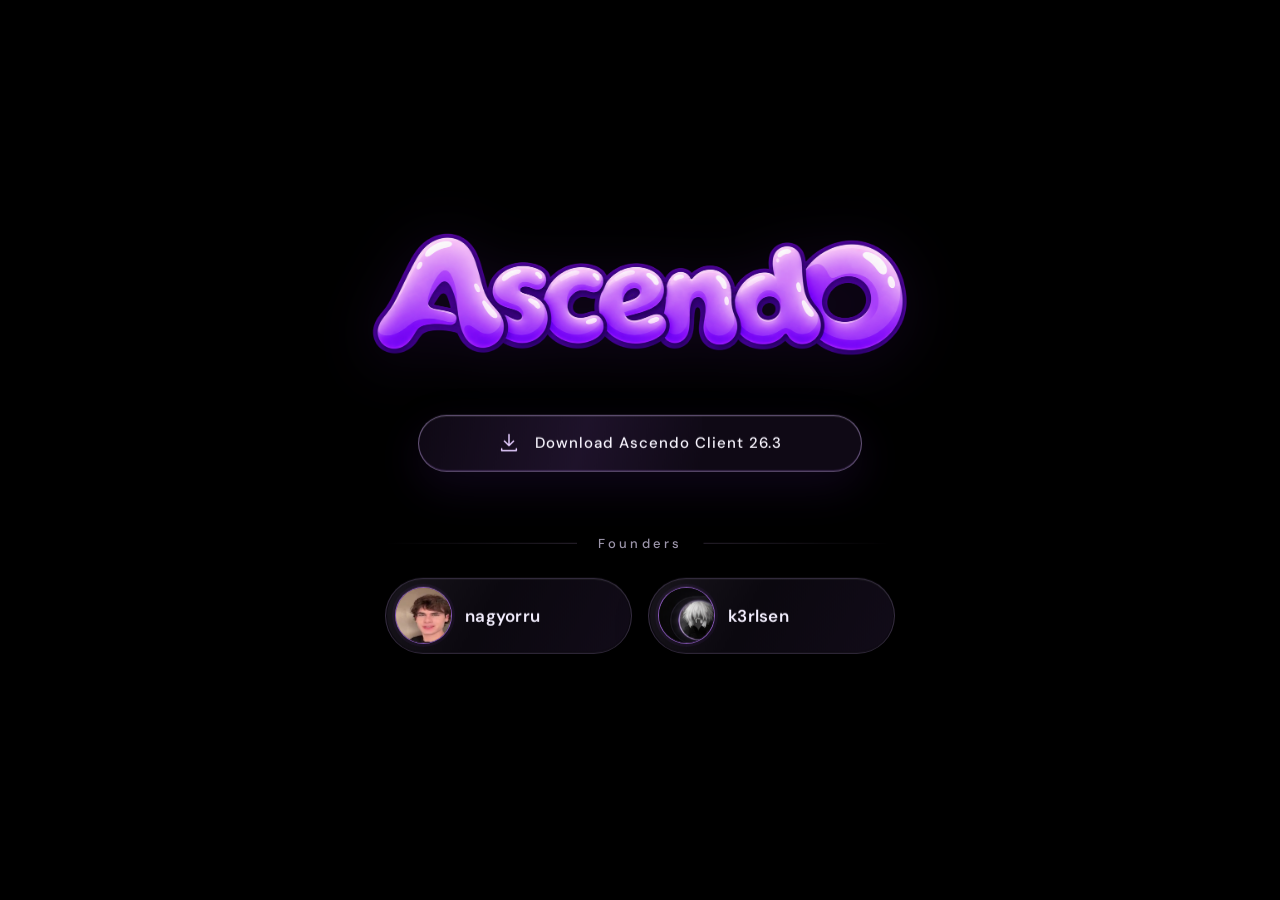
==== index.html @ c6cb83a2 "Update Ascendo landing page and founder profiles" ====
<!doctype html>
<html lang="en">
<head>
  <meta charset="utf-8">
  <meta name="viewport" content="width=device-width, initial-scale=1">
  <meta name="theme-color" content="#000000">
  <meta name="description" content="Ascendo Client">
  <meta property="og:type" content="website">
  <meta property="og:title" content="Ascendo">
  <meta property="og:description" content="Ascendo Client 26.3">
  <title>Ascendo</title>
  <link rel="icon" href="./assets/favicon.svg" type="image/svg+xml">
  <link rel="preconnect" href="https://fonts.googleapis.com">
  <link rel="preconnect" href="https://fonts.gstatic.com" crossorigin>
  <link href="https://fonts.googleapis.com/css2?family=DM+Sans:wght@400;500;600;700&display=swap" rel="stylesheet">
  <link rel="stylesheet" href="./styles.css">
  <script src="./app.js" defer></script>
</head>
<body class="page page--home">
  <main class="landing">
    <div class="landing__inner">
      <img class="brand-logo" src="./assets/ascendo-logo.png" alt="Ascendo" width="1300" height="414" fetchpriority="high">
      <a class="download-button" id="downloadButton" href="https://discord.gg/7k88ggycdr" target="_blank" rel="noopener noreferrer" aria-label="Download Ascendo Client 26.3 from the Ascendo Discord">
        <svg aria-hidden="true" viewBox="0 0 24 24" fill="none" stroke="currentColor" stroke-width="1.6" stroke-linecap="round" stroke-linejoin="round"><path d="M12 3v12m-5-5 5 5 5-5M4 18.5v2h16v-2"/></svg>
        <span>Download Ascendo Client 26.3</span>
      </a>
      <section class="founders-section" aria-label="Founders">
        <div class="section-heading"><span>Founders</span></div>
        <div class="founders-list">
          <a class="founder-pill" href="./nagyorru/" aria-label="Open nagyorru's profile">
            <span class="avatar avatar--small">
              <img src="./assets/mypfp-poster.jpg" alt="" width="64" height="64">
              <video class="avatar__video" src="./assets/mypfp.mp4" autoplay muted loop playsinline preload="metadata" poster="./assets/mypfp-poster.jpg" aria-hidden="true"></video>
            </span>
            <span class="founder-pill__name">nagyorru</span>
            <svg class="pill-arrow" aria-hidden="true" viewBox="0 0 24 24" fill="none" stroke="currentColor" stroke-width="1.7" stroke-linecap="round" stroke-linejoin="round"><path d="M5 12h14m-6-6 6 6-6 6"/></svg>
          </a>
          <a class="founder-pill" href="./k3rlsen/" aria-label="Open k3rlsen's profile">
            <span class="avatar avatar--small"><img src="./assets/k3rlsen-avatar.png" alt="" width="64" height="64"></span>
            <span class="founder-pill__name">k3rlsen</span>
            <svg class="pill-arrow" aria-hidden="true" viewBox="0 0 24 24" fill="none" stroke="currentColor" stroke-width="1.7" stroke-linecap="round" stroke-linejoin="round"><path d="M5 12h14m-6-6 6 6-6 6"/></svg>
          </a>
        </div>
      </section>
    </div>
  </main>
  <div class="toast" id="toast" role="status" aria-live="polite"></div>
</body>
</html>
---- styles.css ----
/* Ascendo. No frameworks, no unnecessary decorations. */
:root { color-scheme: dark; --bg:#000; --text:#f4efff; --muted:#9f99ad; --accent:#bc8bff; --ease:cubic-bezier(.2,.76,.22,1) }
*,*::before,*::after{box-sizing:border-box}
html{min-height:100%;background:#000}
body{margin:0;min-width:320px;min-height:100vh;min-height:100svh;background:#000;color:var(--text);font-family:'DM Sans',Inter,system-ui,sans-serif;-webkit-font-smoothing:antialiased}
button,a{font:inherit;-webkit-tap-highlight-color:transparent}a{color:inherit;text-decoration:none}button:focus-visible,a:focus-visible{outline:2px solid #e8d5ff;outline-offset:5px}
[hidden]{display:none!important}
/* Homepage */
.landing{display:grid;place-items:center;min-height:100vh;min-height:100svh;padding:55px 24px 64px;background:#000}
.landing__inner{display:flex;flex-direction:column;align-items:center;width:100%;max-width:840px;transform:translateY(-1.8vh)}
.brand-logo{width:clamp(310px,49vw,540px);max-width:95%;height:auto;object-fit:contain;filter:drop-shadow(0 8px 30px rgba(145,59,235,.11));user-select:none}
.download-button{position:relative;isolation:isolate;overflow:hidden;margin-top:38px;display:flex;justify-content:center;align-items:center;gap:15px;width:min(100%,444px);min-height:57px;padding:13px 25px;border:1px solid rgba(218,187,255,.42);border-radius:100px;background:rgba(24,15,34,.64);box-shadow:0 16px 45px rgba(82,30,139,.19),inset 0 1px 0 rgba(255,255,255,.11),inset 0 -1px 0 rgba(144,83,204,.18);backdrop-filter:blur(18px) saturate(1.18);-webkit-backdrop-filter:blur(18px) saturate(1.18);color:#f9f6ff;font-size:15px;font-weight:500;letter-spacing:.065em;transition:transform .24s var(--ease),border-color .24s,background .24s,box-shadow .24s}
.download-button::before{content:"";position:absolute;z-index:-1;inset:0;background:linear-gradient(105deg,rgba(255,255,255,.09),transparent 36%,rgba(184,112,255,.09) 72%,transparent);transform:translateX(-36%);transition:transform .55s var(--ease)}
.download-button svg{width:22px;height:22px;flex-shrink:0;color:#e4ccff}
.download-button:hover{transform:translateY(-2px);border-color:rgba(224,194,255,.73);background:rgba(35,21,49,.76);box-shadow:0 20px 52px rgba(112,46,181,.28),inset 0 1px 0 rgba(255,255,255,.16)}
.download-button:hover::before{transform:translateX(34%)}
.founders-section{margin-top:63px;width:min(100%,510px)}
.section-heading{display:flex;align-items:center;justify-content:center;gap:21px;color:#9d96ab;font-size:13px;letter-spacing:.25em;font-weight:500}
.section-heading::before,.section-heading::after{content:"";height:1px;flex:1;background:linear-gradient(90deg,transparent,rgba(179,149,202,.23))}
.section-heading::after{transform:rotate(180deg)}
.founders-list{display:grid;grid-template-columns:1fr 1fr;gap:16px;margin-top:26px}
.founder-pill{position:relative;isolation:isolate;overflow:hidden;min-width:0;min-height:76px;display:flex;align-items:center;gap:13px;padding:8px 13px 8px 9px;border:1px solid rgba(198,166,231,.24);border-radius:100px;background:rgba(19,14,25,.62);box-shadow:inset 0 1px 0 rgba(255,255,255,.07),0 12px 34px rgba(0,0,0,.28);backdrop-filter:blur(16px) saturate(1.12);-webkit-backdrop-filter:blur(16px) saturate(1.12);transition:transform .26s var(--ease),background .26s,border-color .26s,box-shadow .26s}
.founder-pill::after{content:"";position:absolute;z-index:-1;inset:1px;border-radius:inherit;background:linear-gradient(120deg,rgba(255,255,255,.055),transparent 42%,rgba(167,91,246,.045));pointer-events:none}
.founder-pill:hover,.founder-pill:focus-visible{transform:translateY(-3px);background:rgba(28,18,38,.78);border-color:rgba(209,163,255,.58);box-shadow:inset 0 1px 0 rgba(255,255,255,.1),0 17px 38px rgba(75,31,119,.28)}
.founder-pill__name{font-size:17px;letter-spacing:.015em;font-weight:600;white-space:nowrap}
.pill-arrow{margin-left:auto;flex:none;width:17px;height:17px;color:#a88dc6;opacity:0;transform:translateX(-5px);transition:opacity .2s,transform .2s}
.founder-pill:hover .pill-arrow,.founder-pill:focus-visible .pill-arrow{opacity:1;transform:translateX(0)}
.avatar{position:relative;display:block;flex:none;overflow:hidden;border:1px solid rgba(185,119,255,.7);border-radius:50%;background:#18131c;box-shadow:0 0 0 3px rgba(168,95,249,.06);isolation:isolate}
.avatar img,.avatar__video{position:absolute;inset:0;display:block;width:100%;height:100%;object-fit:cover;object-position:center}
.avatar__video{z-index:2}
.avatar--small{width:57px;height:57px}
.avatar--large{width:115px;height:115px;margin:0 auto 24px;border-width:2px;box-shadow:0 0 0 5px rgba(176,111,253,.06),0 15px 38px rgba(0,0,0,.23)}
.avatar--entry{width:82px;height:82px;margin:0 auto 23px}
/* Profile background + profile content */
.page--profile{overflow-x:hidden}
.video-stage{position:fixed;inset:0;overflow:hidden;z-index:0;background:#000;pointer-events:none;isolation:isolate}
.video-stage__video{position:absolute;inset:-4%;width:108%;height:108%;object-fit:cover;filter:blur(8px) brightness(.60) saturate(.8);opacity:0;transition:opacity .85s ease}
.has-video .video-stage__video{opacity:1}
.video-stage__shade{position:absolute;inset:0;background:radial-gradient(ellipse at center,rgba(0,0,0,.20),rgba(0,0,0,.5) 67%,rgba(0,0,0,.72))}
.back-link{position:fixed;top:28px;left:32px;z-index:9;display:inline-flex;align-items:center;gap:9px;color:rgba(237,229,245,.69);font-size:12px;font-weight:600;letter-spacing:.07em;transition:color .2s}
.back-link:hover{color:#fff}.back-link svg{width:18px;height:18px}
.profile-gate{position:fixed;inset:0;z-index:5;display:grid;place-items:center;background:#000;text-align:center;padding:20px;transition:opacity .58s ease,visibility .58s ease}
.profile-gate__center{transform:translateY(-1vh)}
.profile-gate__name{margin:0;font-size:clamp(38px,7vw,57px);line-height:1.1;letter-spacing:-.06em;font-weight:600}
.enter-button{margin:30px auto 0;display:flex;align-items:center;gap:15px;background:none;border:0;border-bottom:1px solid rgba(226,201,255,.55);color:#c8bfd2;font-size:12px;font-weight:600;letter-spacing:.21em;text-transform:uppercase;padding:0 5px 11px;cursor:pointer;transition:gap .25s,color .25s}
.enter-button:hover{gap:23px;color:#fff}
.enter-button span{font-size:20px;font-weight:400;line-height:14px}
.profile{position:relative;z-index:1;display:grid;place-items:center;min-height:100vh;min-height:100svh;padding:92px 20px 85px;opacity:0;visibility:hidden;transform:translateY(10px);transition:opacity .66s var(--ease),transform .66s var(--ease),visibility .66s}
.profile__panel{width:min(100%,370px);text-align:center;display:flex;align-items:center;flex-direction:column}
.profile__name{font-size:clamp(42px,10vw,65px);line-height:1.1;letter-spacing:-.07em;margin:0;font-weight:600;text-shadow:0 8px 35px #000}
.profile__divider{width:38px;height:1px;background:rgba(227,204,247,.43);margin:22px auto 24px}
.social-list{display:grid;gap:10px;width:100%}
.social-link{width:100%;min-width:0;display:flex;align-items:center;gap:14px;text-align:left;padding:13px 17px;border-radius:15px;border:1px solid rgba(210,185,232,.17);background:rgba(17,14,24,.69);color:#f7f4fc;backdrop-filter:blur(18px);-webkit-backdrop-filter:blur(18px);cursor:pointer;transition:transform .22s var(--ease),border-color .22s,background .22s}
.social-link:hover,.social-link:focus-visible{transform:translateY(-2px);border-color:rgba(204,152,255,.56);background:rgba(29,19,41,.88)}
.social-link__symbol{width:39px;height:39px;border-radius:12px;background:rgba(178,120,252,.1);display:grid;place-items:center;flex-shrink:0;color:#ede0ff}
.social-link__symbol svg{width:20px;height:20px}
.social-link__info{flex:1;min-width:0;display:flex;flex-direction:column;gap:3px}
.social-link__platform{font-size:12px;color:#b0a7bd;font-weight:500}
.social-link__handle{font-size:16px;white-space:nowrap;overflow:hidden;text-overflow:ellipsis;font-weight:600}
.copy-mark{width:18px;height:18px;flex:none;color:#b69acd}
.profile--entered .profile-gate{opacity:0;visibility:hidden;pointer-events:none}
.profile--entered .profile{opacity:1;visibility:visible;transform:translateY(0)}
.media-controls{position:fixed;z-index:7;bottom:25px;right:28px;display:flex;gap:8px}
.media-control{display:inline-flex;align-items:center;gap:8px;min-height:42px;padding:10px 13px;border:1px solid rgba(226,199,255,.25);border-radius:12px;color:#ece4f3;background:rgba(22,16,29,.68);box-shadow:inset 0 1px 0 rgba(255,255,255,.07);backdrop-filter:blur(14px);-webkit-backdrop-filter:blur(14px);font-size:12px;cursor:pointer;transition:background .2s,border-color .2s,transform .2s}
.media-control:hover,.media-control:focus-visible{transform:translateY(-1px);background:rgba(35,24,46,.82);border-color:rgba(222,185,255,.45)}
.media-control svg{width:18px;height:18px}
.toast{position:fixed;z-index:25;bottom:24px;left:50%;transform:translate(-50%,10px);padding:11px 16px;border-radius:11px;border:1px solid rgba(220,192,251,.2);background:#18131f;color:#f3edf9;font-size:12px;opacity:0;pointer-events:none;white-space:nowrap;max-width:calc(100vw - 30px);overflow:hidden;text-overflow:ellipsis;transition:opacity .2s,transform .2s}
.toast.is-visible{opacity:1;transform:translate(-50%,0)}
@media(max-width:620px){
 .landing{padding:32px 18px 55px}.landing__inner{transform:translateY(-.8vh)}
 .brand-logo{width:min(94vw,420px)}.download-button{margin-top:30px;min-height:52px;padding:13px 14px;gap:11px;font-size:clamp(12px,3.4vw,15px);letter-spacing:.02em}
 .download-button svg{width:20px;height:20px}.founders-section{margin-top:52px}.founders-list{grid-template-columns:1fr;max-width:310px;margin:22px auto 0;gap:12px}.founder-pill{min-height:70px}
 .back-link{top:24px;left:22px}.media-controls{right:15px;bottom:17px}.media-control{padding:10px 11px}
}
@media(prefers-reduced-motion:reduce){.avatar__video{display:none}*,*::before,*::after{transition-duration:.01ms!important;animation-duration:.01ms!important;animation-iteration-count:1!important}}
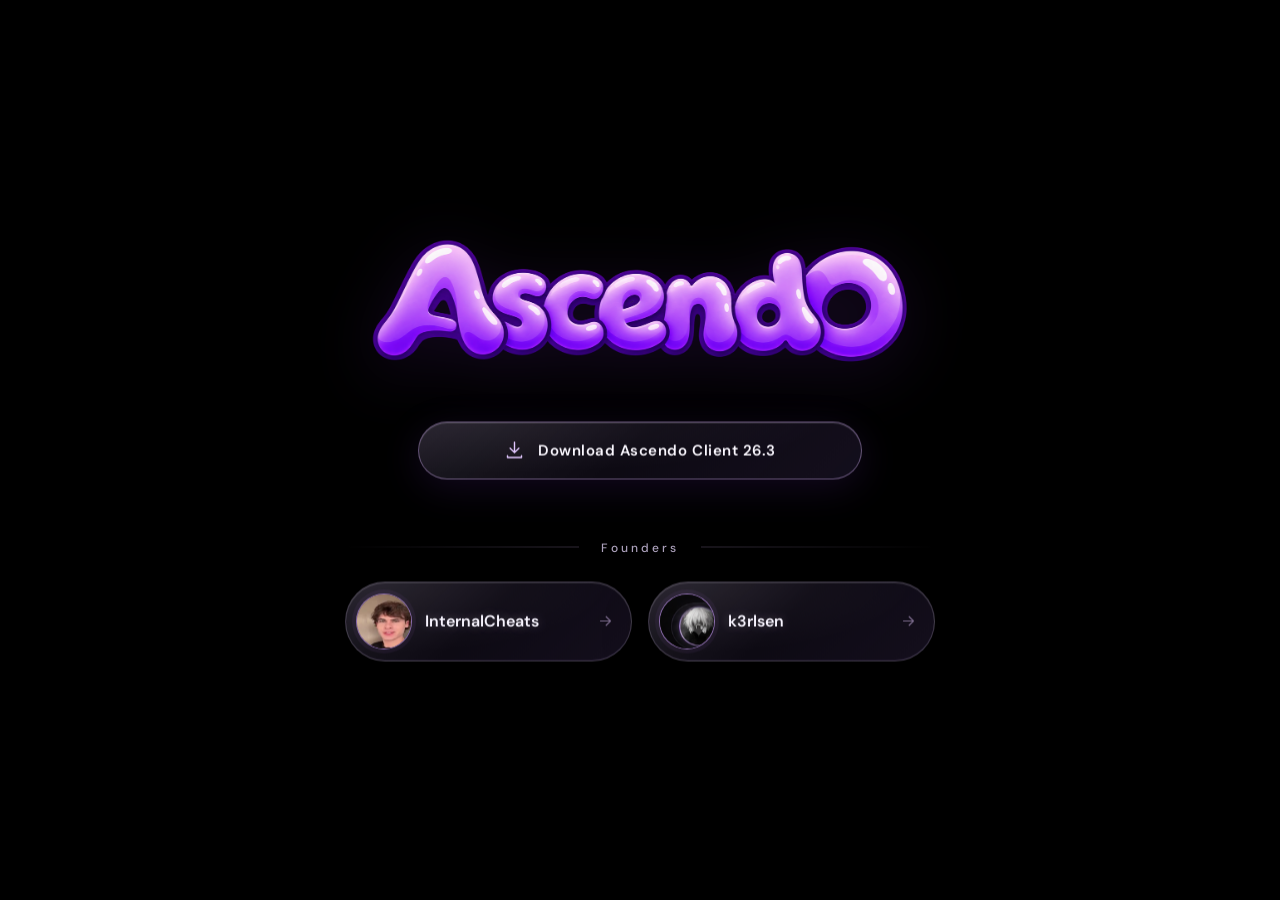
==== commit d4567fa0: "Redesign founder profiles with glass styling and smooth motion" ====
--- a/index.html
+++ b/index.html
@@ -1,49 +1,50 @@
-<!doctype html>
-<html lang="en">
-<head>
-  <meta charset="utf-8">
-  <meta name="viewport" content="width=device-width, initial-scale=1">
-  <meta name="theme-color" content="#000000">
-  <meta name="description" content="Ascendo Client">
-  <meta property="og:type" content="website">
-  <meta property="og:title" content="Ascendo">
-  <meta property="og:description" content="Ascendo Client 26.3">
-  <title>Ascendo</title>
-  <link rel="icon" href="./assets/favicon.svg" type="image/svg+xml">
-  <link rel="preconnect" href="https://fonts.googleapis.com">
-  <link rel="preconnect" href="https://fonts.gstatic.com" crossorigin>
-  <link href="https://fonts.googleapis.com/css2?family=DM+Sans:wght@400;500;600;700&display=swap" rel="stylesheet">
-  <link rel="stylesheet" href="./styles.css">
-  <script src="./app.js" defer></script>
-</head>
-<body class="page page--home">
-  <main class="landing">
-    <div class="landing__inner">
-      <img class="brand-logo" src="./assets/ascendo-logo.png" alt="Ascendo" width="1300" height="414" fetchpriority="high">
-      <a class="download-button" id="downloadButton" href="https://discord.gg/7k88ggycdr" target="_blank" rel="noopener noreferrer" aria-label="Download Ascendo Client 26.3 from the Ascendo Discord">
-        <svg aria-hidden="true" viewBox="0 0 24 24" fill="none" stroke="currentColor" stroke-width="1.6" stroke-linecap="round" stroke-linejoin="round"><path d="M12 3v12m-5-5 5 5 5-5M4 18.5v2h16v-2"/></svg>
-        <span>Download Ascendo Client 26.3</span>
-      </a>
-      <section class="founders-section" aria-label="Founders">
-        <div class="section-heading"><span>Founders</span></div>
-        <div class="founders-list">
-          <a class="founder-pill" href="./nagyorru/" aria-label="Open nagyorru's profile">
-            <span class="avatar avatar--small">
-              <img src="./assets/mypfp-poster.jpg" alt="" width="64" height="64">
-              <video class="avatar__video" src="./assets/mypfp.mp4" autoplay muted loop playsinline preload="metadata" poster="./assets/mypfp-poster.jpg" aria-hidden="true"></video>
-            </span>
-            <span class="founder-pill__name">nagyorru</span>
-            <svg class="pill-arrow" aria-hidden="true" viewBox="0 0 24 24" fill="none" stroke="currentColor" stroke-width="1.7" stroke-linecap="round" stroke-linejoin="round"><path d="M5 12h14m-6-6 6 6-6 6"/></svg>
-          </a>
-          <a class="founder-pill" href="./k3rlsen/" aria-label="Open k3rlsen's profile">
-            <span class="avatar avatar--small"><img src="./assets/k3rlsen-avatar.png" alt="" width="64" height="64"></span>
-            <span class="founder-pill__name">k3rlsen</span>
-            <svg class="pill-arrow" aria-hidden="true" viewBox="0 0 24 24" fill="none" stroke="currentColor" stroke-width="1.7" stroke-linecap="round" stroke-linejoin="round"><path d="M5 12h14m-6-6 6 6-6 6"/></svg>
-          </a>
-        </div>
-      </section>
-    </div>
-  </main>
-  <div class="toast" id="toast" role="status" aria-live="polite"></div>
-</body>
-</html>
+<!doctype html>
+<html lang="en">
+<head>
+  <meta charset="utf-8">
+  <meta name="viewport" content="width=device-width, initial-scale=1">
+  <meta name="theme-color" content="#000000">
+  <meta name="description" content="Ascendo Client">
+  <meta property="og:type" content="website">
+  <meta property="og:title" content="Ascendo">
+  <meta property="og:description" content="Ascendo Client 26.3">
+  <title>Ascendo</title>
+  <link rel="icon" href="./assets/favicon.svg" type="image/svg+xml">
+  <link rel="preconnect" href="https://fonts.googleapis.com">
+  <link rel="preconnect" href="https://fonts.gstatic.com" crossorigin>
+  <link href="https://fonts.googleapis.com/css2?family=DM+Sans:wght@400;500;600;700&display=swap" rel="stylesheet">
+  <link rel="stylesheet" href="./styles.css?v=20261023-1">
+  <script src="./app.js?v=20261023-1" defer></script>
+</head>
+<body class="page page--home">
+  <main class="landing">
+    <div class="floating-words" id="floatingWords" aria-hidden="true"></div>
+    <div class="landing__inner">
+      <img class="brand-logo" src="./assets/ascendo-logo.png" alt="Ascendo" width="1300" height="414" fetchpriority="high">
+      <a class="download-button" id="downloadButton" href="https://discord.gg/7k88ggycdr" target="_blank" rel="noopener noreferrer" aria-label="Download Ascendo Client 26.3 from the Ascendo Discord">
+        <svg aria-hidden="true" viewBox="0 0 24 24" fill="none" stroke="currentColor" stroke-width="1.6" stroke-linecap="round" stroke-linejoin="round"><path d="M12 3v12m-5-5 5 5 5-5M4 18.5v2h16v-2"/></svg>
+        <span>Download Ascendo Client 26.3</span>
+      </a>
+      <section class="founders-section" aria-label="Founders">
+        <div class="section-heading"><span>Founders</span></div>
+        <div class="founders-list">
+          <a class="founder-pill" href="./internalcheats/" data-transition aria-label="Open InternalCheats's profile">
+            <span class="avatar avatar--small">
+              <img src="./assets/mypfp-poster.jpg" alt="" width="64" height="64">
+              <video class="avatar__video" src="./assets/mypfp.mp4" autoplay muted loop playsinline preload="metadata" poster="./assets/mypfp-poster.jpg" aria-hidden="true"></video>
+            </span>
+            <span class="founder-pill__name">InternalCheats</span>
+            <svg class="pill-arrow" aria-hidden="true" viewBox="0 0 24 24" fill="none" stroke="currentColor" stroke-width="1.7" stroke-linecap="round" stroke-linejoin="round"><path d="M5 12h14m-6-6 6 6-6 6"/></svg>
+          </a>
+          <a class="founder-pill" href="./k3rlsen/" data-transition aria-label="Open k3rlsen's profile">
+            <span class="avatar avatar--small"><img src="./assets/k3rlsen-avatar.png" alt="" width="64" height="64"></span>
+            <span class="founder-pill__name">k3rlsen</span>
+            <svg class="pill-arrow" aria-hidden="true" viewBox="0 0 24 24" fill="none" stroke="currentColor" stroke-width="1.7" stroke-linecap="round" stroke-linejoin="round"><path d="M5 12h14m-6-6 6 6-6 6"/></svg>
+          </a>
+        </div>
+      </section>
+    </div>
+  </main>
+  <div class="toast" id="toast" role="status" aria-live="polite"></div>
+</body>
+</html>
--- a/styles.css
+++ b/styles.css
@@ -1,75 +1,145 @@
-/* Ascendo. No frameworks, no unnecessary decorations. */
-:root { color-scheme: dark; --bg:#000; --text:#f4efff; --muted:#9f99ad; --accent:#bc8bff; --ease:cubic-bezier(.2,.76,.22,1) }
-*,*::before,*::after{box-sizing:border-box}
-html{min-height:100%;background:#000}
-body{margin:0;min-width:320px;min-height:100vh;min-height:100svh;background:#000;color:var(--text);font-family:'DM Sans',Inter,system-ui,sans-serif;-webkit-font-smoothing:antialiased}
-button,a{font:inherit;-webkit-tap-highlight-color:transparent}a{color:inherit;text-decoration:none}button:focus-visible,a:focus-visible{outline:2px solid #e8d5ff;outline-offset:5px}
-[hidden]{display:none!important}
-/* Homepage */
-.landing{display:grid;place-items:center;min-height:100vh;min-height:100svh;padding:55px 24px 64px;background:#000}
-.landing__inner{display:flex;flex-direction:column;align-items:center;width:100%;max-width:840px;transform:translateY(-1.8vh)}
-.brand-logo{width:clamp(310px,49vw,540px);max-width:95%;height:auto;object-fit:contain;filter:drop-shadow(0 8px 30px rgba(145,59,235,.11));user-select:none}
-.download-button{position:relative;isolation:isolate;overflow:hidden;margin-top:38px;display:flex;justify-content:center;align-items:center;gap:15px;width:min(100%,444px);min-height:57px;padding:13px 25px;border:1px solid rgba(218,187,255,.42);border-radius:100px;background:rgba(24,15,34,.64);box-shadow:0 16px 45px rgba(82,30,139,.19),inset 0 1px 0 rgba(255,255,255,.11),inset 0 -1px 0 rgba(144,83,204,.18);backdrop-filter:blur(18px) saturate(1.18);-webkit-backdrop-filter:blur(18px) saturate(1.18);color:#f9f6ff;font-size:15px;font-weight:500;letter-spacing:.065em;transition:transform .24s var(--ease),border-color .24s,background .24s,box-shadow .24s}
-.download-button::before{content:"";position:absolute;z-index:-1;inset:0;background:linear-gradient(105deg,rgba(255,255,255,.09),transparent 36%,rgba(184,112,255,.09) 72%,transparent);transform:translateX(-36%);transition:transform .55s var(--ease)}
-.download-button svg{width:22px;height:22px;flex-shrink:0;color:#e4ccff}
-.download-button:hover{transform:translateY(-2px);border-color:rgba(224,194,255,.73);background:rgba(35,21,49,.76);box-shadow:0 20px 52px rgba(112,46,181,.28),inset 0 1px 0 rgba(255,255,255,.16)}
-.download-button:hover::before{transform:translateX(34%)}
-.founders-section{margin-top:63px;width:min(100%,510px)}
-.section-heading{display:flex;align-items:center;justify-content:center;gap:21px;color:#9d96ab;font-size:13px;letter-spacing:.25em;font-weight:500}
-.section-heading::before,.section-heading::after{content:"";height:1px;flex:1;background:linear-gradient(90deg,transparent,rgba(179,149,202,.23))}
-.section-heading::after{transform:rotate(180deg)}
-.founders-list{display:grid;grid-template-columns:1fr 1fr;gap:16px;margin-top:26px}
-.founder-pill{position:relative;isolation:isolate;overflow:hidden;min-width:0;min-height:76px;display:flex;align-items:center;gap:13px;padding:8px 13px 8px 9px;border:1px solid rgba(198,166,231,.24);border-radius:100px;background:rgba(19,14,25,.62);box-shadow:inset 0 1px 0 rgba(255,255,255,.07),0 12px 34px rgba(0,0,0,.28);backdrop-filter:blur(16px) saturate(1.12);-webkit-backdrop-filter:blur(16px) saturate(1.12);transition:transform .26s var(--ease),background .26s,border-color .26s,box-shadow .26s}
-.founder-pill::after{content:"";position:absolute;z-index:-1;inset:1px;border-radius:inherit;background:linear-gradient(120deg,rgba(255,255,255,.055),transparent 42%,rgba(167,91,246,.045));pointer-events:none}
-.founder-pill:hover,.founder-pill:focus-visible{transform:translateY(-3px);background:rgba(28,18,38,.78);border-color:rgba(209,163,255,.58);box-shadow:inset 0 1px 0 rgba(255,255,255,.1),0 17px 38px rgba(75,31,119,.28)}
-.founder-pill__name{font-size:17px;letter-spacing:.015em;font-weight:600;white-space:nowrap}
-.pill-arrow{margin-left:auto;flex:none;width:17px;height:17px;color:#a88dc6;opacity:0;transform:translateX(-5px);transition:opacity .2s,transform .2s}
-.founder-pill:hover .pill-arrow,.founder-pill:focus-visible .pill-arrow{opacity:1;transform:translateX(0)}
-.avatar{position:relative;display:block;flex:none;overflow:hidden;border:1px solid rgba(185,119,255,.7);border-radius:50%;background:#18131c;box-shadow:0 0 0 3px rgba(168,95,249,.06);isolation:isolate}
-.avatar img,.avatar__video{position:absolute;inset:0;display:block;width:100%;height:100%;object-fit:cover;object-position:center}
-.avatar__video{z-index:2}
-.avatar--small{width:57px;height:57px}
-.avatar--large{width:115px;height:115px;margin:0 auto 24px;border-width:2px;box-shadow:0 0 0 5px rgba(176,111,253,.06),0 15px 38px rgba(0,0,0,.23)}
-.avatar--entry{width:82px;height:82px;margin:0 auto 23px}
-/* Profile background + profile content */
-.page--profile{overflow-x:hidden}
-.video-stage{position:fixed;inset:0;overflow:hidden;z-index:0;background:#000;pointer-events:none;isolation:isolate}
-.video-stage__video{position:absolute;inset:-4%;width:108%;height:108%;object-fit:cover;filter:blur(8px) brightness(.60) saturate(.8);opacity:0;transition:opacity .85s ease}
-.has-video .video-stage__video{opacity:1}
-.video-stage__shade{position:absolute;inset:0;background:radial-gradient(ellipse at center,rgba(0,0,0,.20),rgba(0,0,0,.5) 67%,rgba(0,0,0,.72))}
-.back-link{position:fixed;top:28px;left:32px;z-index:9;display:inline-flex;align-items:center;gap:9px;color:rgba(237,229,245,.69);font-size:12px;font-weight:600;letter-spacing:.07em;transition:color .2s}
-.back-link:hover{color:#fff}.back-link svg{width:18px;height:18px}
-.profile-gate{position:fixed;inset:0;z-index:5;display:grid;place-items:center;background:#000;text-align:center;padding:20px;transition:opacity .58s ease,visibility .58s ease}
-.profile-gate__center{transform:translateY(-1vh)}
-.profile-gate__name{margin:0;font-size:clamp(38px,7vw,57px);line-height:1.1;letter-spacing:-.06em;font-weight:600}
-.enter-button{margin:30px auto 0;display:flex;align-items:center;gap:15px;background:none;border:0;border-bottom:1px solid rgba(226,201,255,.55);color:#c8bfd2;font-size:12px;font-weight:600;letter-spacing:.21em;text-transform:uppercase;padding:0 5px 11px;cursor:pointer;transition:gap .25s,color .25s}
-.enter-button:hover{gap:23px;color:#fff}
-.enter-button span{font-size:20px;font-weight:400;line-height:14px}
-.profile{position:relative;z-index:1;display:grid;place-items:center;min-height:100vh;min-height:100svh;padding:92px 20px 85px;opacity:0;visibility:hidden;transform:translateY(10px);transition:opacity .66s var(--ease),transform .66s var(--ease),visibility .66s}
-.profile__panel{width:min(100%,370px);text-align:center;display:flex;align-items:center;flex-direction:column}
-.profile__name{font-size:clamp(42px,10vw,65px);line-height:1.1;letter-spacing:-.07em;margin:0;font-weight:600;text-shadow:0 8px 35px #000}
-.profile__divider{width:38px;height:1px;background:rgba(227,204,247,.43);margin:22px auto 24px}
-.social-list{display:grid;gap:10px;width:100%}
-.social-link{width:100%;min-width:0;display:flex;align-items:center;gap:14px;text-align:left;padding:13px 17px;border-radius:15px;border:1px solid rgba(210,185,232,.17);background:rgba(17,14,24,.69);color:#f7f4fc;backdrop-filter:blur(18px);-webkit-backdrop-filter:blur(18px);cursor:pointer;transition:transform .22s var(--ease),border-color .22s,background .22s}
-.social-link:hover,.social-link:focus-visible{transform:translateY(-2px);border-color:rgba(204,152,255,.56);background:rgba(29,19,41,.88)}
-.social-link__symbol{width:39px;height:39px;border-radius:12px;background:rgba(178,120,252,.1);display:grid;place-items:center;flex-shrink:0;color:#ede0ff}
-.social-link__symbol svg{width:20px;height:20px}
-.social-link__info{flex:1;min-width:0;display:flex;flex-direction:column;gap:3px}
-.social-link__platform{font-size:12px;color:#b0a7bd;font-weight:500}
-.social-link__handle{font-size:16px;white-space:nowrap;overflow:hidden;text-overflow:ellipsis;font-weight:600}
-.copy-mark{width:18px;height:18px;flex:none;color:#b69acd}
-.profile--entered .profile-gate{opacity:0;visibility:hidden;pointer-events:none}
-.profile--entered .profile{opacity:1;visibility:visible;transform:translateY(0)}
-.media-controls{position:fixed;z-index:7;bottom:25px;right:28px;display:flex;gap:8px}
-.media-control{display:inline-flex;align-items:center;gap:8px;min-height:42px;padding:10px 13px;border:1px solid rgba(226,199,255,.25);border-radius:12px;color:#ece4f3;background:rgba(22,16,29,.68);box-shadow:inset 0 1px 0 rgba(255,255,255,.07);backdrop-filter:blur(14px);-webkit-backdrop-filter:blur(14px);font-size:12px;cursor:pointer;transition:background .2s,border-color .2s,transform .2s}
-.media-control:hover,.media-control:focus-visible{transform:translateY(-1px);background:rgba(35,24,46,.82);border-color:rgba(222,185,255,.45)}
-.media-control svg{width:18px;height:18px}
-.toast{position:fixed;z-index:25;bottom:24px;left:50%;transform:translate(-50%,10px);padding:11px 16px;border-radius:11px;border:1px solid rgba(220,192,251,.2);background:#18131f;color:#f3edf9;font-size:12px;opacity:0;pointer-events:none;white-space:nowrap;max-width:calc(100vw - 30px);overflow:hidden;text-overflow:ellipsis;transition:opacity .2s,transform .2s}
-.toast.is-visible{opacity:1;transform:translate(-50%,0)}
-@media(max-width:620px){
- .landing{padding:32px 18px 55px}.landing__inner{transform:translateY(-.8vh)}
- .brand-logo{width:min(94vw,420px)}.download-button{margin-top:30px;min-height:52px;padding:13px 14px;gap:11px;font-size:clamp(12px,3.4vw,15px);letter-spacing:.02em}
- .download-button svg{width:20px;height:20px}.founders-section{margin-top:52px}.founders-list{grid-template-columns:1fr;max-width:310px;margin:22px auto 0;gap:12px}.founder-pill{min-height:70px}
- .back-link{top:24px;left:22px}.media-controls{right:15px;bottom:17px}.media-control{padding:10px 11px}
-}
-@media(prefers-reduced-motion:reduce){.avatar__video{display:none}*,*::before,*::after{transition-duration:.01ms!important;animation-duration:.01ms!important;animation-iteration-count:1!important}}
+@property --volume {
+  syntax: '<percentage>';
+  inherits: true;
+  initial-value: 65%;
+}
+:root {
+  color-scheme: dark;
+  --text: #f8f5ff;
+  --muted: #bcb3ca;
+  --accent: #c19aff;
+  --ease: cubic-bezier(.22,1,.36,1);
+  --glass: rgba(20,16,29,.66);
+  --edge: rgba(239,222,255,.2);
+}
+*, *::before, *::after { box-sizing: border-box; }
+html { min-height: 100%; background: #000; }
+body { margin: 0; min-width: 320px; min-height: 100vh; min-height: 100svh; background: #000; color: var(--text); font-family: 'DM Sans',Inter,system-ui,sans-serif; -webkit-font-smoothing: antialiased; }
+button, input, a { font: inherit; -webkit-tap-highlight-color: transparent; touch-action: manipulation; }
+a { color: inherit; text-decoration: none; }
+button:focus-visible, a:focus-visible, input:focus-visible { outline: 2px solid #e8d5ff; outline-offset: 5px; }
+[hidden] { display: none !important; }
+
+.download-button, .founder-pill, .profile__panel, .back-link, .media-controls, .toast {
+  position: relative;
+  isolation: isolate;
+  border: 1px solid var(--edge);
+  background: linear-gradient(135deg,rgba(255,255,255,.065),transparent 48%,rgba(167,109,255,.045)),var(--glass);
+  box-shadow: inset 0 1px 0 rgba(255,255,255,.11),inset 0 -1px 0 rgba(174,120,232,.06),0 16px 48px rgba(0,0,0,.32);
+  backdrop-filter: blur(20px) saturate(1.2);
+  -webkit-backdrop-filter: blur(20px) saturate(1.2);
+}
+.download-button::before, .founder-pill::before, .profile__panel::before { content: ''; position: absolute; z-index: -1; inset: 0; border-radius: inherit; background: radial-gradient(ellipse at 12% 0,rgba(241,218,255,.14),transparent 65%); pointer-events: none; opacity: .5; transition: opacity 220ms ease; }
+
+.landing { position: relative; isolation: isolate; display: grid; place-items: center; min-height: 100vh; min-height: 100svh; padding: 64px 24px; background: #000; }
+.landing__inner { position: relative; z-index: 1; display: flex; flex-direction: column; align-items: center; width: 100%; max-width: 840px; transform: translateY(-1.5vh); }
+.brand-logo { width: clamp(300px,49vw,540px); max-width: 100%; height: auto; object-fit: contain; filter: drop-shadow(0 12px 32px rgba(145,59,235,.13)); user-select: none; animation: arrive 600ms var(--ease) 40ms backwards; }
+.download-button { display: flex; justify-content: center; align-items: center; gap: 13px; width: min(100%,444px); min-height: 58px; margin-top: 38px; padding: 15px 22px; border-color: rgba(220,183,255,.4); border-radius: 100px; color: #fbf8ff; font-size: 15px; font-weight: 600; letter-spacing: .035em; box-shadow: inset 0 1px 0 rgba(255,255,255,.15),0 8px 38px rgba(120,53,196,.16); transition: transform 220ms var(--ease),border-color 220ms ease,box-shadow 220ms ease; animation: arrive 550ms var(--ease) 130ms backwards; }
+.download-button svg { width: 21px; height: 21px; flex: none; color: #e2c8ff; }
+.download-button:hover::before, .download-button:focus-visible::before { opacity: 1; }
+.download-button:hover, .download-button:focus-visible { transform: translateY(-2px); border-color: rgba(232,205,255,.66); box-shadow: inset 0 1px 0 rgba(255,255,255,.2),0 12px 40px rgba(130,64,209,.25); }
+.download-button:active { transform: translateY(0); }
+.founders-section { margin-top: 60px; width: min(100%,590px); }
+.section-heading { display: flex; align-items: center; justify-content: center; gap: 22px; color: #aca1bc; font-size: 12px; letter-spacing: .25em; font-weight: 500; animation: arrive 480ms var(--ease) 190ms backwards; }
+.section-heading::before, .section-heading::after { content: ''; height: 1px; flex: 1; background: linear-gradient(90deg,transparent,rgba(205,174,232,.23)); }
+.section-heading::after { transform: rotate(180deg); }
+.founders-list { display: grid; grid-template-columns: 1fr 1fr; gap: 16px; margin-top: 26px; }
+.founder-pill { min-width: 0; min-height: 80px; display: flex; align-items: center; gap: 13px; padding: 10px 17px 10px 10px; border-radius: 100px; transition: transform 220ms var(--ease),border-color 220ms ease,box-shadow 220ms ease; animation: arrive 460ms var(--ease) 230ms backwards; }
+.founder-pill:nth-child(2) { animation-delay: 310ms; }
+.founder-pill:hover, .founder-pill:focus-visible { transform: translateY(-3px); border-color: rgba(224,190,255,.48); box-shadow: inset 0 1px 0 rgba(255,255,255,.16),0 16px 42px rgba(91,45,144,.19); }
+.founder-pill:hover::before { opacity: 1; }
+.founder-pill__name { min-width: 0; font-size: 16px; font-weight: 600; white-space: nowrap; text-shadow: 0 0 12px rgba(255,255,255,.28),0 0 24px rgba(226,203,255,.13); }
+.pill-arrow { margin-left: auto; flex: none; width: 17px; height: 17px; color: #ccb2e4; opacity: .55; transition: transform 220ms var(--ease),opacity 220ms; }
+.founder-pill:hover .pill-arrow, .founder-pill:focus-visible .pill-arrow { transform: translateX(3px); opacity: 1; }
+.floating-words { position: absolute; z-index: 0; inset: 0; overflow: hidden; pointer-events: none; user-select: none; }
+.floating-word { position: absolute; white-space: nowrap; color: #cab5e3; font-size: var(--word-size,18px); font-weight: 500; letter-spacing: .04em; opacity: 0; animation: word-drift var(--word-duration,18s) linear both; }
+
+.avatar { position: relative; display: block; flex: none; overflow: hidden; border: 1px solid rgba(206,160,255,.65); border-radius: 50%; background: #18131c; box-shadow: 0 0 0 4px rgba(191,133,255,.055); isolation: isolate; }
+.avatar img, .avatar__video { position: absolute; inset: 0; display: block; width: 100%; height: 100%; object-fit: cover; object-position: center; }
+.avatar__video { z-index: 2; }
+.avatar--small { width: 56px; height: 56px; }
+.avatar--large { width: 112px; height: 112px; margin: 0 auto 25px; border-width: 2px; box-shadow: 0 0 0 7px rgba(191,133,255,.055),0 15px 35px rgba(0,0,0,.3); }
+.page--profile { overflow-x: hidden; }
+.video-stage { position: fixed; inset: 0; overflow: hidden; z-index: 0; background: #000; pointer-events: none; isolation: isolate; }
+.video-stage__video { position: absolute; inset: -4%; width: 108%; height: 108%; object-fit: cover; filter: blur(7px) brightness(.65) saturate(.85); opacity: 0; transition: opacity 700ms ease; }
+.has-video .video-stage__video { opacity: 1; }
+.video-stage__shade { position: absolute; inset: 0; background: radial-gradient(ellipse at center,rgba(0,0,0,.12),rgba(0,0,0,.45) 70%,rgba(0,0,0,.65)); }
+.back-link { position: fixed; top: max(24px,env(safe-area-inset-top)); left: max(28px,env(safe-area-inset-left)); z-index: 9; display: inline-flex; align-items: center; gap: 9px; min-height: 44px; padding: 11px 15px; border-radius: 100px; color: #e4dce9; font-size: 12px; font-weight: 500; transition: transform 220ms var(--ease),border-color 220ms; }
+.back-link svg { width: 17px; height: 17px; }
+.back-link:hover { transform: translateX(-2px); border-color: rgba(230,198,255,.45); }
+.profile { position: relative; z-index: 1; display: grid; place-items: center; min-height: 100vh; min-height: 100svh; padding: 96px 20px 104px; }
+.profile__panel { width: min(100%,460px); display: flex; align-items: center; flex-direction: column; padding: 36px 30px 30px; border-radius: 28px; text-align: center; --glass: rgba(15,12,23,.53); box-shadow: inset 0 1px 0 rgba(255,255,255,.15),inset 0 0 36px rgba(165,105,235,.035),0 26px 90px rgba(0,0,0,.4); }
+.profile__name { max-width: 100%; margin: 0; font-size: clamp(32px,6vw,50px); line-height: 1.17; letter-spacing: -.055em; font-weight: 600; overflow-wrap: anywhere; color: #fff; text-shadow: 0 0 8px rgba(255,255,255,.36),0 0 22px rgba(255,255,255,.26),0 0 45px rgba(221,196,255,.16); }
+.profile__bio { width: 100%; margin-top: 16px; color: #eee6f6; font-size: 14px; line-height: 1.65; }
+.profile__bio p { margin: 0; }
+.profile__bio p + p { margin-top: 2px; color: #c6bbd3; }
+.profile__bio a { text-decoration: underline; text-decoration-color: rgba(223,193,255,.4); text-underline-offset: 4px; transition: color 200ms,text-decoration-color 200ms; }
+.profile__bio a:hover { color: #fff; text-decoration-color: #e3c5ff; }
+.profile__divider { width: 38px; height: 1px; background: linear-gradient(90deg,transparent,rgba(239,210,255,.6),transparent); margin: 24px auto; }
+.social-list { display: grid; gap: 10px; width: 100%; }
+.social-link { width: 100%; min-width: 0; min-height: 70px; display: flex; align-items: center; gap: 13px; text-align: left; padding: 12px 15px; border-radius: 16px; border: 1px solid rgba(235,215,255,.13); background: linear-gradient(115deg,rgba(255,255,255,.055),rgba(179,125,239,.025)),rgba(15,11,22,.34); box-shadow: inset 0 1px 0 rgba(255,255,255,.045); color: #fcf9ff; cursor: pointer; transition: transform 220ms var(--ease),border-color 220ms ease,background-color 220ms ease; }
+.social-link:hover, .social-link:focus-visible { transform: translateY(-2px); border-color: rgba(219,174,255,.43); background-color: rgba(80,48,111,.26); }
+.social-link__symbol { width: 40px; height: 40px; border: 1px solid rgba(230,205,255,.09); border-radius: 12px; background: rgba(187,132,245,.09); display: grid; place-items: center; flex: none; color: #f0e4ff; }
+.social-link__symbol svg, .social-link__symbol img { display: block; width: 21px; height: 21px; object-fit: contain; }
+.social-link__symbol img[alt='Discord'] { width: 23px; height: 18px; }
+.social-link__info { flex: 1; min-width: 0; display: flex; flex-direction: column; gap: 3px; }
+.social-link__platform { font-size: 12px; color: #c3b7ce; font-weight: 400; }
+.social-link__handle { font-size: 15px; overflow-wrap: anywhere; font-weight: 600; }
+.copy-mark { width: 17px; height: 17px; flex: none; color: #bda5d2; }
+.media-controls { position: fixed; z-index: 7; right: max(24px,env(safe-area-inset-right)); bottom: max(22px,env(safe-area-inset-bottom)); display: flex; align-items: center; gap: 11px; min-height: 48px; padding: 6px 14px; border-radius: 100px; transition: border-color 220ms ease,box-shadow 220ms ease; }
+.media-controls:hover, .media-controls:focus-within { border-color: rgba(228,192,255,.45); box-shadow: inset 0 1px 0 rgba(255,255,255,.14),0 8px 32px rgba(84,39,125,.22); }
+.volume-icon { width: 18px; height: 18px; flex: none; color: #eee4f8; }
+.volume-slider { --volume: 65%; width: clamp(105px,14vw,150px); height: 34px; margin: 0; appearance: none; -webkit-appearance: none; background: transparent; cursor: pointer; transition: --volume 100ms ease; }
+.volume-slider:focus-visible { outline-offset: 1px; border-radius: 10px; }
+.volume-slider::-webkit-slider-runnable-track { height: 4px; border-radius: 99px; background: linear-gradient(90deg,#dfc6ff var(--volume),rgba(255,255,255,.18) var(--volume)); }
+.volume-slider::-webkit-slider-thumb { width: 14px; height: 14px; margin-top: -5px; border: 2px solid #f4eaff; border-radius: 50%; appearance: none; -webkit-appearance: none; background: #b78bea; box-shadow: 0 0 0 4px rgba(186,128,245,.12),0 3px 10px rgba(0,0,0,.4); transition: transform 160ms var(--ease),box-shadow 160ms; }
+.volume-slider:hover::-webkit-slider-thumb, .volume-slider:focus-visible::-webkit-slider-thumb { transform: scale(1.12); box-shadow: 0 0 0 6px rgba(186,128,245,.16); }
+.volume-slider::-moz-range-track { height: 4px; border-radius: 99px; background: rgba(255,255,255,.18); }
+.volume-slider::-moz-range-progress { height: 4px; border-radius: 99px; background: #dfc6ff; }
+.volume-slider::-moz-range-thumb { width: 12px; height: 12px; border: 2px solid #f4eaff; border-radius: 50%; background: #b78bea; box-shadow: 0 0 0 4px rgba(186,128,245,.12); }
+.volume-value { min-width: 34px; color: #d7ccdf; font-size: 11px; font-variant-numeric: tabular-nums; text-align: right; }
+.toast { position: fixed; z-index: 25; bottom: 82px; left: 50%; transform: translate(-50%,8px); max-width: calc(100vw - 30px); padding: 12px 16px; border-radius: 14px; color: #f7f0ff; font-size: 12px; opacity: 0; pointer-events: none; text-align: center; transition: opacity 200ms,transform 200ms; }
+.toast.is-visible { opacity: 1; transform: translate(-50%,0); }
+.page--redirect .profile__panel { gap: 20px; }
+.redirect-link { color: #e0c2ff; text-decoration: underline; text-underline-offset: 4px; }
+.page.is-leaving { opacity: 0; transform: translateY(-6px); transition: opacity 160ms ease,transform 160ms ease; }
+.page.is-arriving { animation: arrive 300ms var(--ease) backwards; }
+
+@keyframes arrive { from { opacity: 0; transform: translateY(10px); } to { opacity: 1; transform: translateY(0); } }
+@keyframes word-drift { 0% { opacity: 0; transform: translate3d(0,12px,0); } 20%,70% { opacity: .17; } 100% { opacity: 0; transform: translate3d(var(--word-drift,24px),-26px,0); } }
+@keyframes page-out { to { opacity: 0; transform: translateY(-8px); } }
+@keyframes page-in { from { opacity: 0; transform: translateY(8px); } }
+
+@media (prefers-reduced-motion: no-preference) {
+  @view-transition { navigation: auto; }
+  ::view-transition-old(root) { animation: page-out 420ms var(--ease) both; }
+  ::view-transition-new(root) { animation: page-in 420ms var(--ease) both; }
+}
+@media (max-width: 620px) {
+  .landing { padding: 44px 20px; }
+  .landing__inner { transform: none; }
+  .brand-logo { width: min(100%,420px); }
+  .download-button { margin-top: 30px; padding: 14px 12px; gap: 9px; font-size: clamp(11px,3.4vw,14px); letter-spacing: .01em; min-height: 54px; }
+  .download-button svg { width: 19px; height: 19px; }
+  .founders-section { margin-top: 46px; }
+  .founders-list { grid-template-columns: 1fr; max-width: 330px; margin: 22px auto 0; gap: 12px; }
+  .founder-pill { min-height: 76px; }
+  .profile { padding: 90px 16px 100px; }
+  .profile__panel { padding: 30px 20px 22px; }
+  .profile__name { font-size: clamp(31px,8.4vw,46px); }
+  .profile__bio { font-size: 13px; }
+  .back-link { top: max(18px,env(safe-area-inset-top)); left: max(16px,env(safe-area-inset-left)); }
+  .media-controls { right: max(16px,env(safe-area-inset-right)); bottom: max(16px,env(safe-area-inset-bottom)); }
+  .volume-slider { width: min(30vw,125px); }
+  .social-link { padding: 11px 12px; gap: 10px; }
+  .social-link__symbol { width: 36px; height: 36px; }
+  .social-link__handle { font-size: 14px; }
+}
+@supports not ((backdrop-filter: blur(1px)) or (-webkit-backdrop-filter: blur(1px))) {
+  .download-button, .founder-pill, .profile__panel, .back-link, .media-controls, .toast { background-color: #17121e; }
+}
+@media (prefers-reduced-motion: reduce) {
+  *, *::before, *::after { animation: none !important; transition: none !important; }
+  .floating-words, .avatar__video { display: none; }
+  .page.is-leaving { opacity: 1; transform: none; }
+}
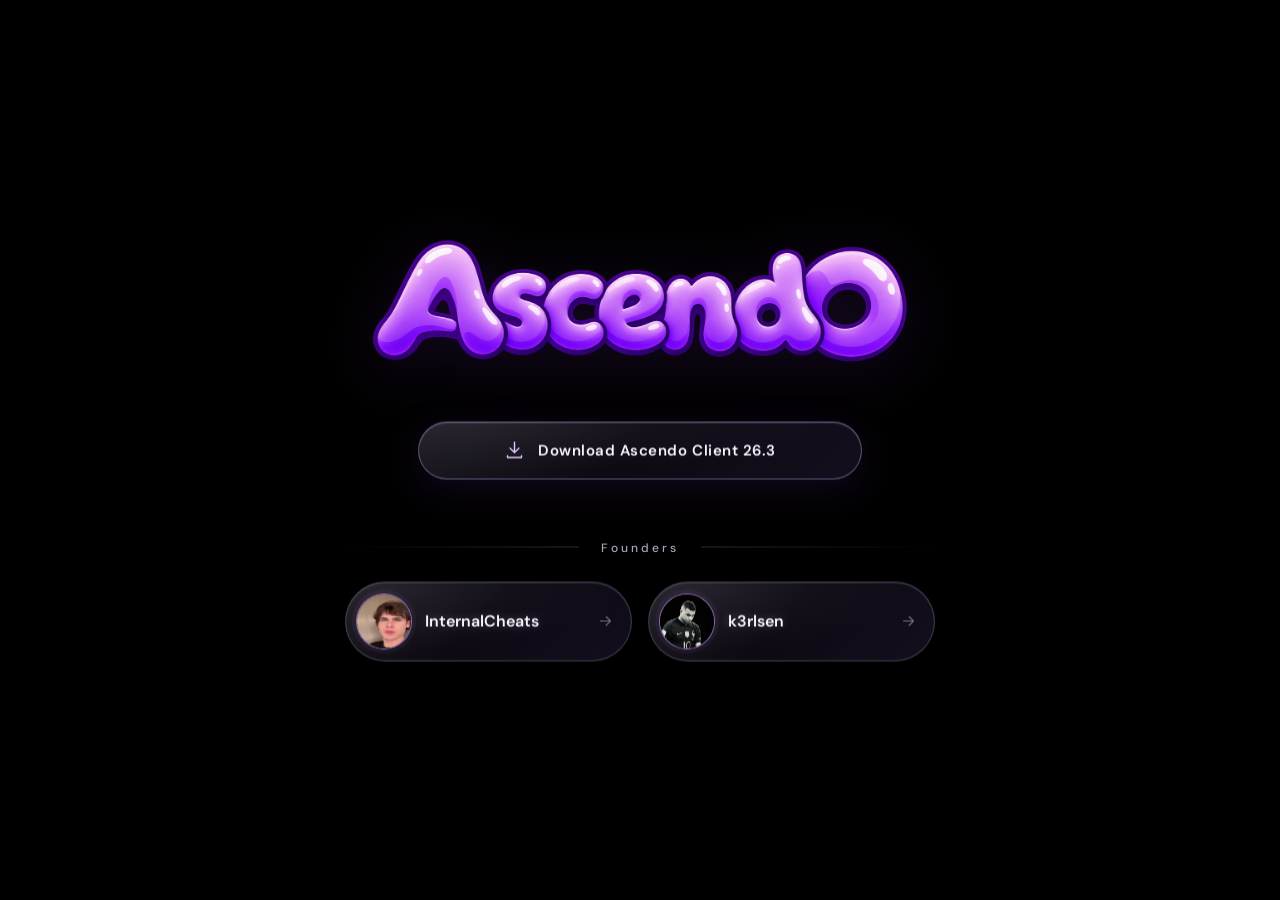
==== commit 49b8d25b: "Refine founder assets, floating phrases, and expanding volume controls" ====
--- a/index.html
+++ b/index.html
@@ -9,12 +9,15 @@
   <meta property="og:title" content="Ascendo">
   <meta property="og:description" content="Ascendo Client 26.3">
   <title>Ascendo</title>
-  <link rel="icon" href="./assets/favicon.svg" type="image/svg+xml">
+  <link rel="shortcut icon" href="./assets/ascendo-icon.ico?v=20261023-2">
+  <link rel="icon" href="./assets/ascendo-icon-32.png?v=20261023-2" type="image/png" sizes="32x32">
+  <link rel="icon" href="./assets/ascendo-icon-64.png?v=20261023-2" type="image/png" sizes="64x64">
+  <link rel="apple-touch-icon" href="./assets/ascendo-icon-180.png?v=20261023-2" sizes="180x180">
   <link rel="preconnect" href="https://fonts.googleapis.com">
   <link rel="preconnect" href="https://fonts.gstatic.com" crossorigin>
   <link href="https://fonts.googleapis.com/css2?family=DM+Sans:wght@400;500;600;700&display=swap" rel="stylesheet">
-  <link rel="stylesheet" href="./styles.css?v=20261023-1">
-  <script src="./app.js?v=20261023-1" defer></script>
+  <link rel="stylesheet" href="./styles.css?v=20261023-2">
+  <script src="./app.js?v=20261023-2" defer></script>
 </head>
 <body class="page page--home">
   <main class="landing">
@@ -30,14 +33,13 @@
         <div class="founders-list">
           <a class="founder-pill" href="./internalcheats/" data-transition aria-label="Open InternalCheats's profile">
             <span class="avatar avatar--small">
-              <img src="./assets/mypfp-poster.jpg" alt="" width="64" height="64">
-              <video class="avatar__video" src="./assets/mypfp.mp4" autoplay muted loop playsinline preload="metadata" poster="./assets/mypfp-poster.jpg" aria-hidden="true"></video>
+              <picture><source media="(prefers-reduced-motion: reduce)" srcset="./assets/mypfp-poster.jpg"><img src="./assets/mypfp-animated.webp" data-fallback="./assets/mypfp-poster.jpg" alt="" width="206" height="176"></picture>
             </span>
             <span class="founder-pill__name">InternalCheats</span>
             <svg class="pill-arrow" aria-hidden="true" viewBox="0 0 24 24" fill="none" stroke="currentColor" stroke-width="1.7" stroke-linecap="round" stroke-linejoin="round"><path d="M5 12h14m-6-6 6 6-6 6"/></svg>
           </a>
           <a class="founder-pill" href="./k3rlsen/" data-transition aria-label="Open k3rlsen's profile">
-            <span class="avatar avatar--small"><img src="./assets/k3rlsen-avatar.png" alt="" width="64" height="64"></span>
+            <span class="avatar avatar--small"><img src="./assets/k3rlsen-mbappe.webp" alt="" width="64" height="64"></span>
             <span class="founder-pill__name">k3rlsen</span>
             <svg class="pill-arrow" aria-hidden="true" viewBox="0 0 24 24" fill="none" stroke="currentColor" stroke-width="1.7" stroke-linecap="round" stroke-linejoin="round"><path d="M5 12h14m-6-6 6 6-6 6"/></svg>
           </a>
--- a/styles.css
+++ b/styles.css
@@ -52,11 +52,10 @@
 .pill-arrow { margin-left: auto; flex: none; width: 17px; height: 17px; color: #ccb2e4; opacity: .55; transition: transform 220ms var(--ease),opacity 220ms; }
 .founder-pill:hover .pill-arrow, .founder-pill:focus-visible .pill-arrow { transform: translateX(3px); opacity: 1; }
 .floating-words { position: absolute; z-index: 0; inset: 0; overflow: hidden; pointer-events: none; user-select: none; }
-.floating-word { position: absolute; white-space: nowrap; color: #cab5e3; font-size: var(--word-size,18px); font-weight: 500; letter-spacing: .04em; opacity: 0; animation: word-drift var(--word-duration,18s) linear both; }
+.floating-word { position: absolute; white-space: nowrap; color: #dfc9f6; font-size: var(--word-size,18px); font-weight: 500; letter-spacing: .04em; text-shadow: 0 0 16px rgba(173,121,223,.12); opacity: 0; animation: word-drift 2500ms linear both; }
 
 .avatar { position: relative; display: block; flex: none; overflow: hidden; border: 1px solid rgba(206,160,255,.65); border-radius: 50%; background: #18131c; box-shadow: 0 0 0 4px rgba(191,133,255,.055); isolation: isolate; }
-.avatar img, .avatar__video { position: absolute; inset: 0; display: block; width: 100%; height: 100%; object-fit: cover; object-position: center; }
-.avatar__video { z-index: 2; }
+.avatar picture, .avatar img { position: absolute; inset: 0; display: block; width: 100%; height: 100%; object-fit: cover; object-position: center; }
 .avatar--small { width: 56px; height: 56px; }
 .avatar--large { width: 112px; height: 112px; margin: 0 auto 25px; border-width: 2px; box-shadow: 0 0 0 7px rgba(191,133,255,.055),0 15px 35px rgba(0,0,0,.3); }
 .page--profile { overflow-x: hidden; }
@@ -86,10 +85,19 @@
 .social-link__platform { font-size: 12px; color: #c3b7ce; font-weight: 400; }
 .social-link__handle { font-size: 15px; overflow-wrap: anywhere; font-weight: 600; }
 .copy-mark { width: 17px; height: 17px; flex: none; color: #bda5d2; }
-.media-controls { position: fixed; z-index: 7; right: max(24px,env(safe-area-inset-right)); bottom: max(22px,env(safe-area-inset-bottom)); display: flex; align-items: center; gap: 11px; min-height: 48px; padding: 6px 14px; border-radius: 100px; transition: border-color 220ms ease,box-shadow 220ms ease; }
+.media-controls { position: fixed; z-index: 7; right: max(24px,env(safe-area-inset-right)); bottom: max(22px,env(safe-area-inset-bottom)); display: flex; align-items: center; gap: 0; width: 48px; height: 48px; padding: 0; border-radius: 100px; overflow: hidden; transition: width 280ms var(--ease),border-color 220ms ease,box-shadow 220ms ease; }
+.media-controls.is-expanded { width: clamp(212px,32vw,252px); }
 .media-controls:hover, .media-controls:focus-within { border-color: rgba(228,192,255,.45); box-shadow: inset 0 1px 0 rgba(255,255,255,.14),0 8px 32px rgba(84,39,125,.22); }
+.volume-button { display: grid; place-items: center; flex: 0 0 46px; width: 46px; height: 46px; padding: 0; border: 0; border-radius: 50%; background: transparent; color: inherit; cursor: pointer; }
+.volume-button:focus-visible { outline-offset: -5px; }
 .volume-icon { width: 18px; height: 18px; flex: none; color: #eee4f8; }
-.volume-slider { --volume: 65%; width: clamp(105px,14vw,150px); height: 34px; margin: 0; appearance: none; -webkit-appearance: none; background: transparent; cursor: pointer; transition: --volume 100ms ease; }
+.volume-panel { display: flex; flex: 1; align-items: center; gap: 10px; min-width: 0; height: 100%; padding: 0 14px 0 2px; opacity: 0; transform: translateX(-8px); pointer-events: none; transition: opacity 160ms ease,transform 280ms var(--ease); }
+.is-expanded .volume-panel { opacity: 1; transform: translateX(0); pointer-events: auto; transition-delay: 45ms,0ms; }
+.volume-mute { opacity: 0; }
+.volume-waves, .volume-mute { transition: opacity 160ms ease; }
+.is-muted .volume-waves { opacity: 0; }
+.is-muted .volume-mute { opacity: 1; }
+.volume-slider { --volume: 65%; flex: 1; min-width: 0; width: 100%; height: 34px; margin: 0; appearance: none; -webkit-appearance: none; background: transparent; cursor: pointer; transition: --volume 100ms ease; }
 .volume-slider:focus-visible { outline-offset: 1px; border-radius: 10px; }
 .volume-slider::-webkit-slider-runnable-track { height: 4px; border-radius: 99px; background: linear-gradient(90deg,#dfc6ff var(--volume),rgba(255,255,255,.18) var(--volume)); }
 .volume-slider::-webkit-slider-thumb { width: 14px; height: 14px; margin-top: -5px; border: 2px solid #f4eaff; border-radius: 50%; appearance: none; -webkit-appearance: none; background: #b78bea; box-shadow: 0 0 0 4px rgba(186,128,245,.12),0 3px 10px rgba(0,0,0,.4); transition: transform 160ms var(--ease),box-shadow 160ms; }
@@ -106,7 +114,7 @@
 .page.is-arriving { animation: arrive 300ms var(--ease) backwards; }
 
 @keyframes arrive { from { opacity: 0; transform: translateY(10px); } to { opacity: 1; transform: translateY(0); } }
-@keyframes word-drift { 0% { opacity: 0; transform: translate3d(0,12px,0); } 20%,70% { opacity: .17; } 100% { opacity: 0; transform: translate3d(var(--word-drift,24px),-26px,0); } }
+@keyframes word-drift { 0% { opacity: 0; transform: translate3d(-8px,8px,0); } 20% { opacity: .42; transform: translate3d(0,4px,0); } 50% { opacity: .42; transform: translate3d(calc(var(--word-drift,24px) * .5),-4px,0); } 80% { opacity: .42; transform: translate3d(var(--word-drift,24px),0,0); } 100% { opacity: 0; transform: translate3d(var(--word-drift,24px),-12px,0); } }
 @keyframes page-out { to { opacity: 0; transform: translateY(-8px); } }
 @keyframes page-in { from { opacity: 0; transform: translateY(8px); } }
 
@@ -130,7 +138,6 @@
   .profile__bio { font-size: 13px; }
   .back-link { top: max(18px,env(safe-area-inset-top)); left: max(16px,env(safe-area-inset-left)); }
   .media-controls { right: max(16px,env(safe-area-inset-right)); bottom: max(16px,env(safe-area-inset-bottom)); }
-  .volume-slider { width: min(30vw,125px); }
   .social-link { padding: 11px 12px; gap: 10px; }
   .social-link__symbol { width: 36px; height: 36px; }
   .social-link__handle { font-size: 14px; }
@@ -140,6 +147,6 @@
 }
 @media (prefers-reduced-motion: reduce) {
   *, *::before, *::after { animation: none !important; transition: none !important; }
-  .floating-words, .avatar__video { display: none; }
+  .floating-words { display: none; }
   .page.is-leaving { opacity: 1; transform: none; }
 }
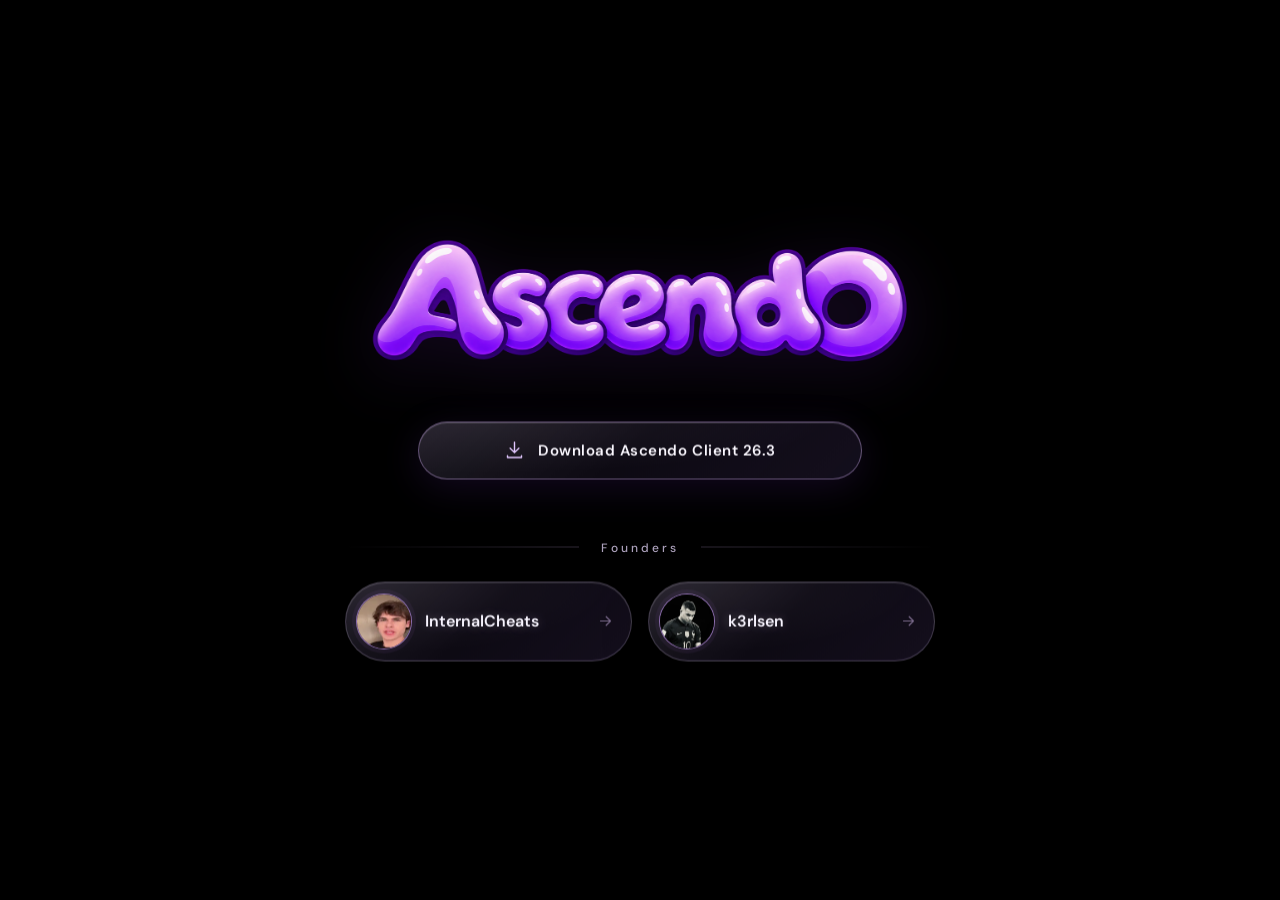
==== commit 8b6f5b9d: "Keep expanding volume button anchored at the right edge" ====
--- a/index.html
+++ b/index.html
@@ -16,8 +16,8 @@
   <link rel="preconnect" href="https://fonts.googleapis.com">
   <link rel="preconnect" href="https://fonts.gstatic.com" crossorigin>
   <link href="https://fonts.googleapis.com/css2?family=DM+Sans:wght@400;500;600;700&display=swap" rel="stylesheet">
-  <link rel="stylesheet" href="./styles.css?v=20261023-2">
-  <script src="./app.js?v=20261023-2" defer></script>
+  <link rel="stylesheet" href="./styles.css?v=20261024-1">
+  <script src="./app.js?v=20261024-1" defer></script>
 </head>
 <body class="page page--home">
   <main class="landing">
--- a/styles.css
+++ b/styles.css
@@ -85,13 +85,13 @@
 .social-link__platform { font-size: 12px; color: #c3b7ce; font-weight: 400; }
 .social-link__handle { font-size: 15px; overflow-wrap: anywhere; font-weight: 600; }
 .copy-mark { width: 17px; height: 17px; flex: none; color: #bda5d2; }
-.media-controls { position: fixed; z-index: 7; right: max(24px,env(safe-area-inset-right)); bottom: max(22px,env(safe-area-inset-bottom)); display: flex; align-items: center; gap: 0; width: 48px; height: 48px; padding: 0; border-radius: 100px; overflow: hidden; transition: width 280ms var(--ease),border-color 220ms ease,box-shadow 220ms ease; }
+.media-controls { position: fixed; z-index: 7; right: max(24px,env(safe-area-inset-right)); bottom: max(22px,env(safe-area-inset-bottom)); display: flex; flex-direction: row-reverse; align-items: center; gap: 0; width: 48px; height: 48px; padding: 0; border-radius: 100px; overflow: hidden; transition: width 280ms var(--ease),border-color 220ms ease,box-shadow 220ms ease; }
 .media-controls.is-expanded { width: clamp(212px,32vw,252px); }
 .media-controls:hover, .media-controls:focus-within { border-color: rgba(228,192,255,.45); box-shadow: inset 0 1px 0 rgba(255,255,255,.14),0 8px 32px rgba(84,39,125,.22); }
 .volume-button { display: grid; place-items: center; flex: 0 0 46px; width: 46px; height: 46px; padding: 0; border: 0; border-radius: 50%; background: transparent; color: inherit; cursor: pointer; }
 .volume-button:focus-visible { outline-offset: -5px; }
 .volume-icon { width: 18px; height: 18px; flex: none; color: #eee4f8; }
-.volume-panel { display: flex; flex: 1; align-items: center; gap: 10px; min-width: 0; height: 100%; padding: 0 14px 0 2px; opacity: 0; transform: translateX(-8px); pointer-events: none; transition: opacity 160ms ease,transform 280ms var(--ease); }
+.volume-panel { display: flex; flex: 1; align-items: center; gap: 10px; min-width: 0; height: 100%; padding: 0 2px 0 14px; opacity: 0; transform: translateX(8px); pointer-events: none; transition: opacity 160ms ease,transform 280ms var(--ease); }
 .is-expanded .volume-panel { opacity: 1; transform: translateX(0); pointer-events: auto; transition-delay: 45ms,0ms; }
 .volume-mute { opacity: 0; }
 .volume-waves, .volume-mute { transition: opacity 160ms ease; }
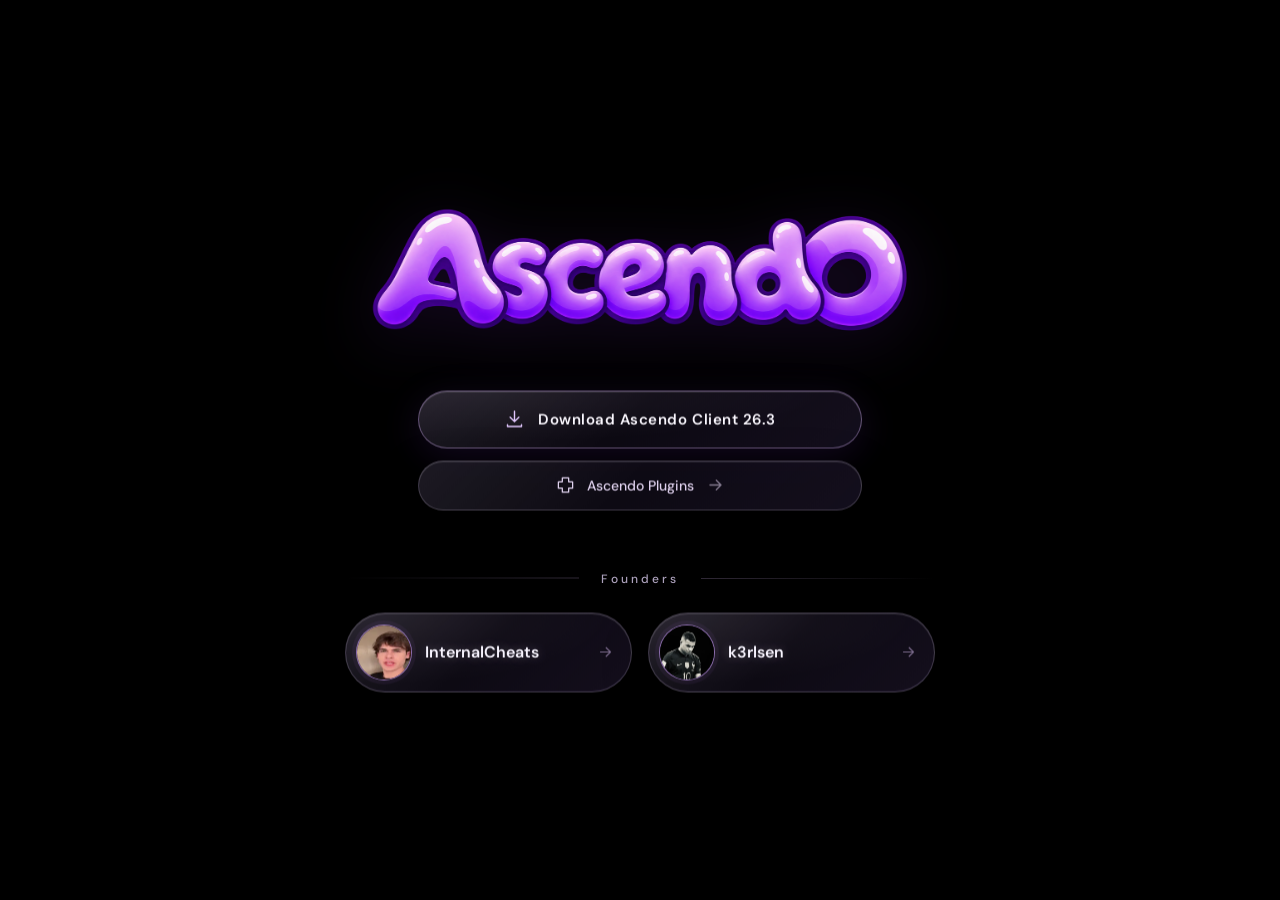
==== commit c3ed6b61: "Add Ascendo plugin downloads and refined native motion" ====
--- a/index.html
+++ b/index.html
@@ -16,29 +16,35 @@
   <link rel="preconnect" href="https://fonts.googleapis.com">
   <link rel="preconnect" href="https://fonts.gstatic.com" crossorigin>
   <link href="https://fonts.googleapis.com/css2?family=DM+Sans:wght@400;500;600;700&display=swap" rel="stylesheet">
-  <link rel="stylesheet" href="./styles.css?v=20261024-1">
-  <script src="./app.js?v=20261024-1" defer></script>
+  <link rel="stylesheet" href="./styles.css?v=20261024-2">
+  <script src="./app.js?v=20261024-2" defer></script>
+  <script src="./motion.js?v=20261024-2" defer></script>
 </head>
 <body class="page page--home">
   <main class="landing">
     <div class="floating-words" id="floatingWords" aria-hidden="true"></div>
     <div class="landing__inner">
-      <img class="brand-logo" src="./assets/ascendo-logo.png" alt="Ascendo" width="1300" height="414" fetchpriority="high">
-      <a class="download-button" id="downloadButton" href="https://discord.gg/7k88ggycdr" target="_blank" rel="noopener noreferrer" aria-label="Download Ascendo Client 26.3 from the Ascendo Discord">
+      <img class="brand-logo" data-reveal src="./assets/ascendo-logo.png" alt="Ascendo" width="1300" height="414" fetchpriority="high">
+      <a class="download-button" data-reveal id="downloadButton" href="https://discord.gg/7k88ggycdr" target="_blank" rel="noopener noreferrer" aria-label="Download Ascendo Client 26.3 from the Ascendo Discord">
         <svg aria-hidden="true" viewBox="0 0 24 24" fill="none" stroke="currentColor" stroke-width="1.6" stroke-linecap="round" stroke-linejoin="round"><path d="M12 3v12m-5-5 5 5 5-5M4 18.5v2h16v-2"/></svg>
         <span>Download Ascendo Client 26.3</span>
       </a>
+      <a class="plugins-button" data-reveal href="./plugins/" data-transition>
+        <svg aria-hidden="true" viewBox="0 0 24 24" fill="none" stroke="currentColor" stroke-width="1.6" stroke-linecap="round" stroke-linejoin="round"><path d="M8 3v5H3v8h5v5h8v-5h5V8h-5V3Z"/></svg>
+        <span>Ascendo Plugins</span>
+        <svg class="plugins-button__arrow" aria-hidden="true" viewBox="0 0 24 24" fill="none" stroke="currentColor" stroke-width="1.6" stroke-linecap="round" stroke-linejoin="round"><path d="M5 12h14m-6-6 6 6-6 6"/></svg>
+      </a>
       <section class="founders-section" aria-label="Founders">
-        <div class="section-heading"><span>Founders</span></div>
+        <div class="section-heading" data-reveal><span>Founders</span></div>
         <div class="founders-list">
-          <a class="founder-pill" href="./internalcheats/" data-transition aria-label="Open InternalCheats's profile">
+          <a class="founder-pill" data-reveal href="./internalcheats/" data-transition aria-label="Open InternalCheats's profile">
             <span class="avatar avatar--small">
               <picture><source media="(prefers-reduced-motion: reduce)" srcset="./assets/mypfp-poster.jpg"><img src="./assets/mypfp-animated.webp" data-fallback="./assets/mypfp-poster.jpg" alt="" width="206" height="176"></picture>
             </span>
             <span class="founder-pill__name">InternalCheats</span>
             <svg class="pill-arrow" aria-hidden="true" viewBox="0 0 24 24" fill="none" stroke="currentColor" stroke-width="1.7" stroke-linecap="round" stroke-linejoin="round"><path d="M5 12h14m-6-6 6 6-6 6"/></svg>
           </a>
-          <a class="founder-pill" href="./k3rlsen/" data-transition aria-label="Open k3rlsen's profile">
+          <a class="founder-pill" data-reveal href="./k3rlsen/" data-transition aria-label="Open k3rlsen's profile">
             <span class="avatar avatar--small"><img src="./assets/k3rlsen-mbappe.webp" alt="" width="64" height="64"></span>
             <span class="founder-pill__name">k3rlsen</span>
             <svg class="pill-arrow" aria-hidden="true" viewBox="0 0 24 24" fill="none" stroke="currentColor" stroke-width="1.7" stroke-linecap="round" stroke-linejoin="round"><path d="M5 12h14m-6-6 6 6-6 6"/></svg>
--- a/styles.css
+++ b/styles.css
@@ -150,3 +150,78 @@
   .floating-words { display: none; }
   .page.is-leaving { opacity: 1; transform: none; }
 }
+
+:root { --motion-quick: 220ms; --motion-panel: 280ms; --motion-page: 420ms; }
+.brand-logo, .download-button, .section-heading, .founder-pill { animation: none; }
+.page.is-arriving { animation: none; }
+.page.is-arriving.motion-entry-nav { animation: page-in 260ms var(--ease) backwards; }
+.plugins-button, .plugin-card { position: relative; isolation: isolate; border: 1px solid var(--edge); background: linear-gradient(135deg,rgba(255,255,255,.065),transparent 48%,rgba(167,109,255,.045)),var(--glass); box-shadow: inset 0 1px 0 rgba(255,255,255,.11),0 16px 48px rgba(0,0,0,.32); backdrop-filter: blur(20px) saturate(1.2); -webkit-backdrop-filter: blur(20px) saturate(1.2); }
+.plugins-button { display: flex; align-items: center; justify-content: center; gap: 12px; width: min(100%,444px); min-height: 50px; margin-top: 12px; padding: 12px 22px; border-radius: 100px; color: #e0d2ef; font-size: 14px; font-weight: 500; transition: transform var(--motion-quick) var(--ease),border-color var(--motion-quick),box-shadow var(--motion-quick); }
+.plugins-button svg { width: 19px; height: 19px; flex: none; }
+.plugins-button__arrow { opacity: .55; }
+.plugins-button:hover, .plugins-button:focus-visible { transform: translateY(-2px); border-color: rgba(225,191,255,.48); box-shadow: inset 0 1px 0 rgba(255,255,255,.15),0 12px 36px rgba(95,45,145,.19); }
+.download-button:active, .plugins-button:active, .founder-pill:active, .social-link:active, .plugin-download:active { transform: translateY(0) scale(.985); }
+.social-link { position: relative; isolation: isolate; }
+.motion-surface > :not(.motion-light) { position: relative; z-index: 1; }
+.motion-light { position: absolute; z-index: 0; inset: 0; border-radius: inherit; overflow: hidden; pointer-events: none; }
+.motion-light__orb { position: absolute; left: 0; top: 0; width: 220px; height: 220px; border-radius: 50%; background: radial-gradient(circle,rgba(207,163,255,.16),rgba(175,111,255,.055) 40%,transparent 70%); opacity: 0; pointer-events: none; transition: opacity var(--motion-panel) ease; }
+.motion-surface.is-motion-active .motion-light__orb { opacity: 1; }
+.is-motion-active .motion-art, .brand-logo.is-motion-active { will-change: transform; }
+.motion-reveal-pending { opacity: 0; translate: 0 12px; }
+
+.plugins-page { position: relative; isolation: isolate; display: grid; place-items: center; min-height: 100vh; min-height: 100svh; padding: 102px 24px 72px; background: #000; }
+.plugins-shell { position: relative; z-index: 1; width: min(100%,900px); }
+.plugins-heading { text-align: center; margin-bottom: 36px; }
+.brand-logo--plugins { display: block; width: 250px; max-width: 70%; margin: 0 auto 18px; }
+.plugins-heading h1 { margin: 0; color: #fff; font-size: clamp(28px,5vw,36px); letter-spacing: -.045em; font-weight: 600; text-shadow: 0 0 20px rgba(238,217,255,.2); }
+.plugin-grid { display: grid; grid-template-columns: repeat(2,minmax(0,1fr)); gap: 22px; align-items: stretch; }
+.plugin-card { min-width: 0; display: flex; flex-direction: column; padding: 26px; border-radius: 26px; transition: border-color var(--motion-panel),box-shadow var(--motion-panel); }
+.plugin-card:hover, .plugin-card:focus-within { border-color: rgba(220,182,255,.42); box-shadow: inset 0 1px 0 rgba(255,255,255,.15),0 20px 60px rgba(80,38,125,.16); }
+.plugin-card__header { display: flex; align-items: center; gap: 12px; }
+.plugin-card__icon { display: grid; place-items: center; flex: none; width: 42px; height: 42px; border: 1px solid rgba(221,185,255,.16); border-radius: 13px; color: #e2c9ff; background: rgba(176,112,243,.08); }
+.plugin-card__icon svg { display: block; width: 30px; height: 30px; }
+.plugin-card h2 { margin: 0; min-width: 0; font-size: clamp(20px,2.5vw,25px); letter-spacing: -.04em; font-weight: 600; overflow-wrap: anywhere; }
+.plugin-version { margin: 16px 0 0; color: #bfb2cd; font-size: 13px; }
+.plugin-version strong { color: #eee4fa; font-weight: 600; }
+.plugin-build { min-height: 34px; margin: 8px 0 0; color: #b69aca; font-size: 11px; line-height: 1.6; letter-spacing: .015em; }
+.plugin-build__note { display: block; color: #9e90ad; }
+.plugin-toggle { display: inline-flex; align-items: center; gap: 8px; align-self: flex-start; min-height: 40px; margin: 8px 0 0; padding: 0 9px 0 0; border: 0; border-radius: 8px; color: #e6d7f4; background: transparent; cursor: pointer; font-size: 12px; }
+.plugin-toggle svg { width: 15px; height: 15px; transition: transform var(--motion-panel) var(--ease); }
+.is-expanded .plugin-toggle svg { transform: rotate(180deg); }
+.plugin-description { display: grid; grid-template-rows: 1fr; margin-top: 10px; color: #c9bdd5; opacity: 1; transition: grid-template-rows var(--motion-panel) var(--ease),margin-top var(--motion-panel) var(--ease),opacity 180ms ease,visibility var(--motion-panel); }
+.plugin-description__inner { min-height: 0; overflow: hidden; }
+.plugin-description p { margin: 0; font-size: 14px; line-height: 1.7; }
+.plugin-description p + p { margin-top: 14px; }
+.plugin-description code { color: #ead9ff; font-family: ui-monospace,SFMono-Regular,Consolas,monospace; font-size: .95em; }
+.plugin-card.is-enhanced:not(.is-expanded) .plugin-description { grid-template-rows: 0fr; margin-top: 0; opacity: 0; visibility: hidden; }
+.plugin-download { display: flex; align-items: center; justify-content: center; gap: 9px; min-height: 48px; width: 100%; margin-top: 22px; padding: 12px 9px; border: 1px solid rgba(215,174,255,.32); border-radius: 14px; background: linear-gradient(120deg,rgba(186,133,249,.13),rgba(131,76,187,.07)); color: #f3eaff; font-size: 13px; font-weight: 600; text-align: center; transition: transform var(--motion-quick) var(--ease),border-color var(--motion-quick),background-color var(--motion-quick); }
+.plugin-download svg { width: 18px; height: 18px; flex: none; }
+.plugin-download:hover, .plugin-download:focus-visible { transform: translateY(-2px); border-color: rgba(235,204,255,.65); background-color: rgba(160,100,220,.13); }
+.plugin-size { margin-top: 10px; text-align: center; color: #9c8eaa; font-size: 10px; letter-spacing: .05em; }
+@media (min-width: 761px) and (hover: hover) and (pointer: fine) {
+  .plugin-description, .plugin-card.is-enhanced:not(.is-expanded) .plugin-description { flex: 1; min-height: 142px; grid-template-rows: 1fr; margin-top: 10px; }
+}
+@media (max-width: 760px) {
+  .plugins-page { padding: 96px 20px 52px; }
+  .plugins-shell { max-width: 460px; }
+  .plugin-grid { grid-template-columns: minmax(0,1fr); gap: 18px; }
+  .plugin-card { padding: 24px 20px; }
+  .plugin-card h2 { font-size: clamp(20px,5vw,25px); }
+  .plugins-heading { margin-bottom: 28px; }
+  .plugin-toggle { min-height: 44px; }
+}
+@media (min-width: 621px) and (max-height: 760px) {
+  .page--home .landing { padding-block: 44px; }
+  .page--home .founders-section { margin-top: 44px; }
+}
+@supports not ((backdrop-filter: blur(1px)) or (-webkit-backdrop-filter: blur(1px))) {
+  .plugins-button, .plugin-card { background-color: #17121e; }
+}
+@media (prefers-reduced-motion: reduce) {
+  .motion-reveal-pending { opacity: 1; translate: none; }
+  .motion-light { display: none; }
+  .plugins-button:hover, .download-button:hover, .founder-pill:hover, .social-link:hover, .plugin-download:hover, .back-link:hover,
+  .plugins-button:focus-visible, .download-button:focus-visible, .founder-pill:focus-visible, .social-link:focus-visible, .plugin-download:focus-visible,
+  .download-button:active, .plugins-button:active, .founder-pill:active, .social-link:active, .plugin-download:active { transform: none; }
+  .founder-pill:hover .pill-arrow, .founder-pill:focus-visible .pill-arrow { transform: none; }
+}
